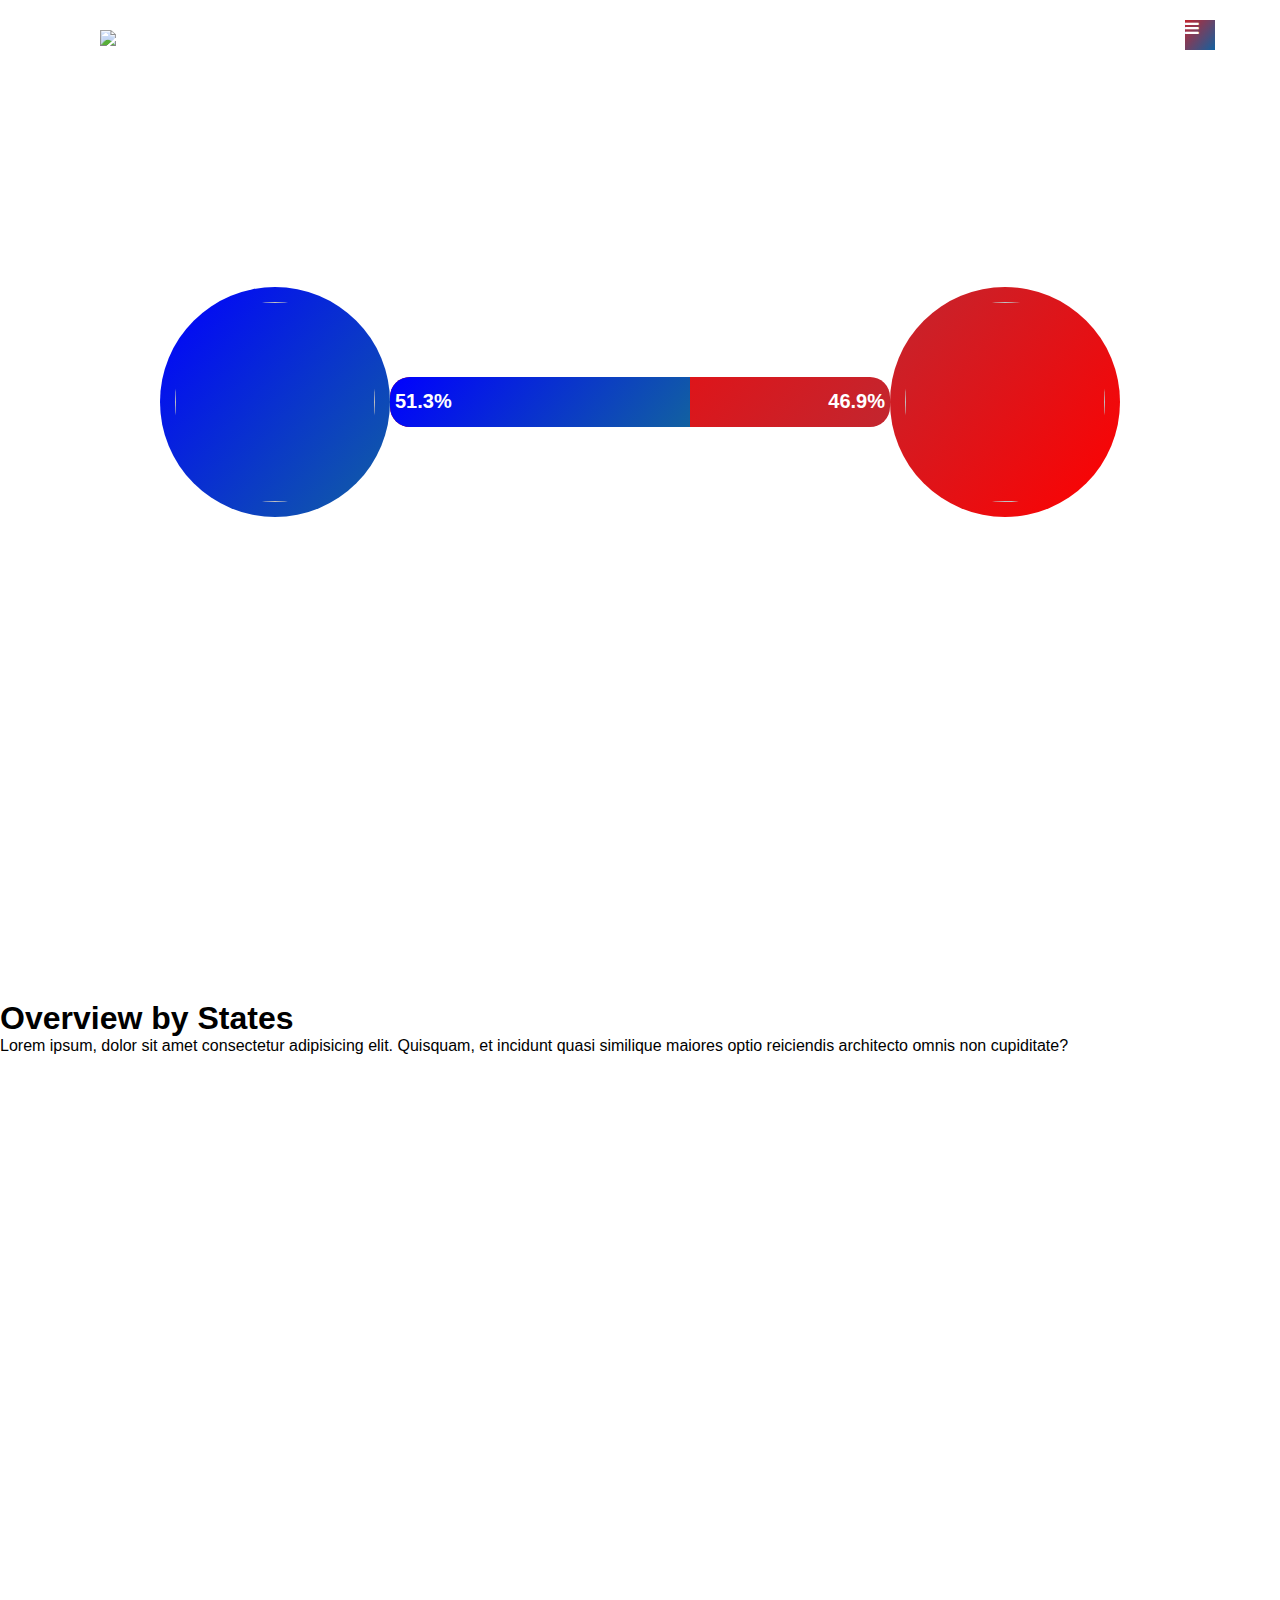
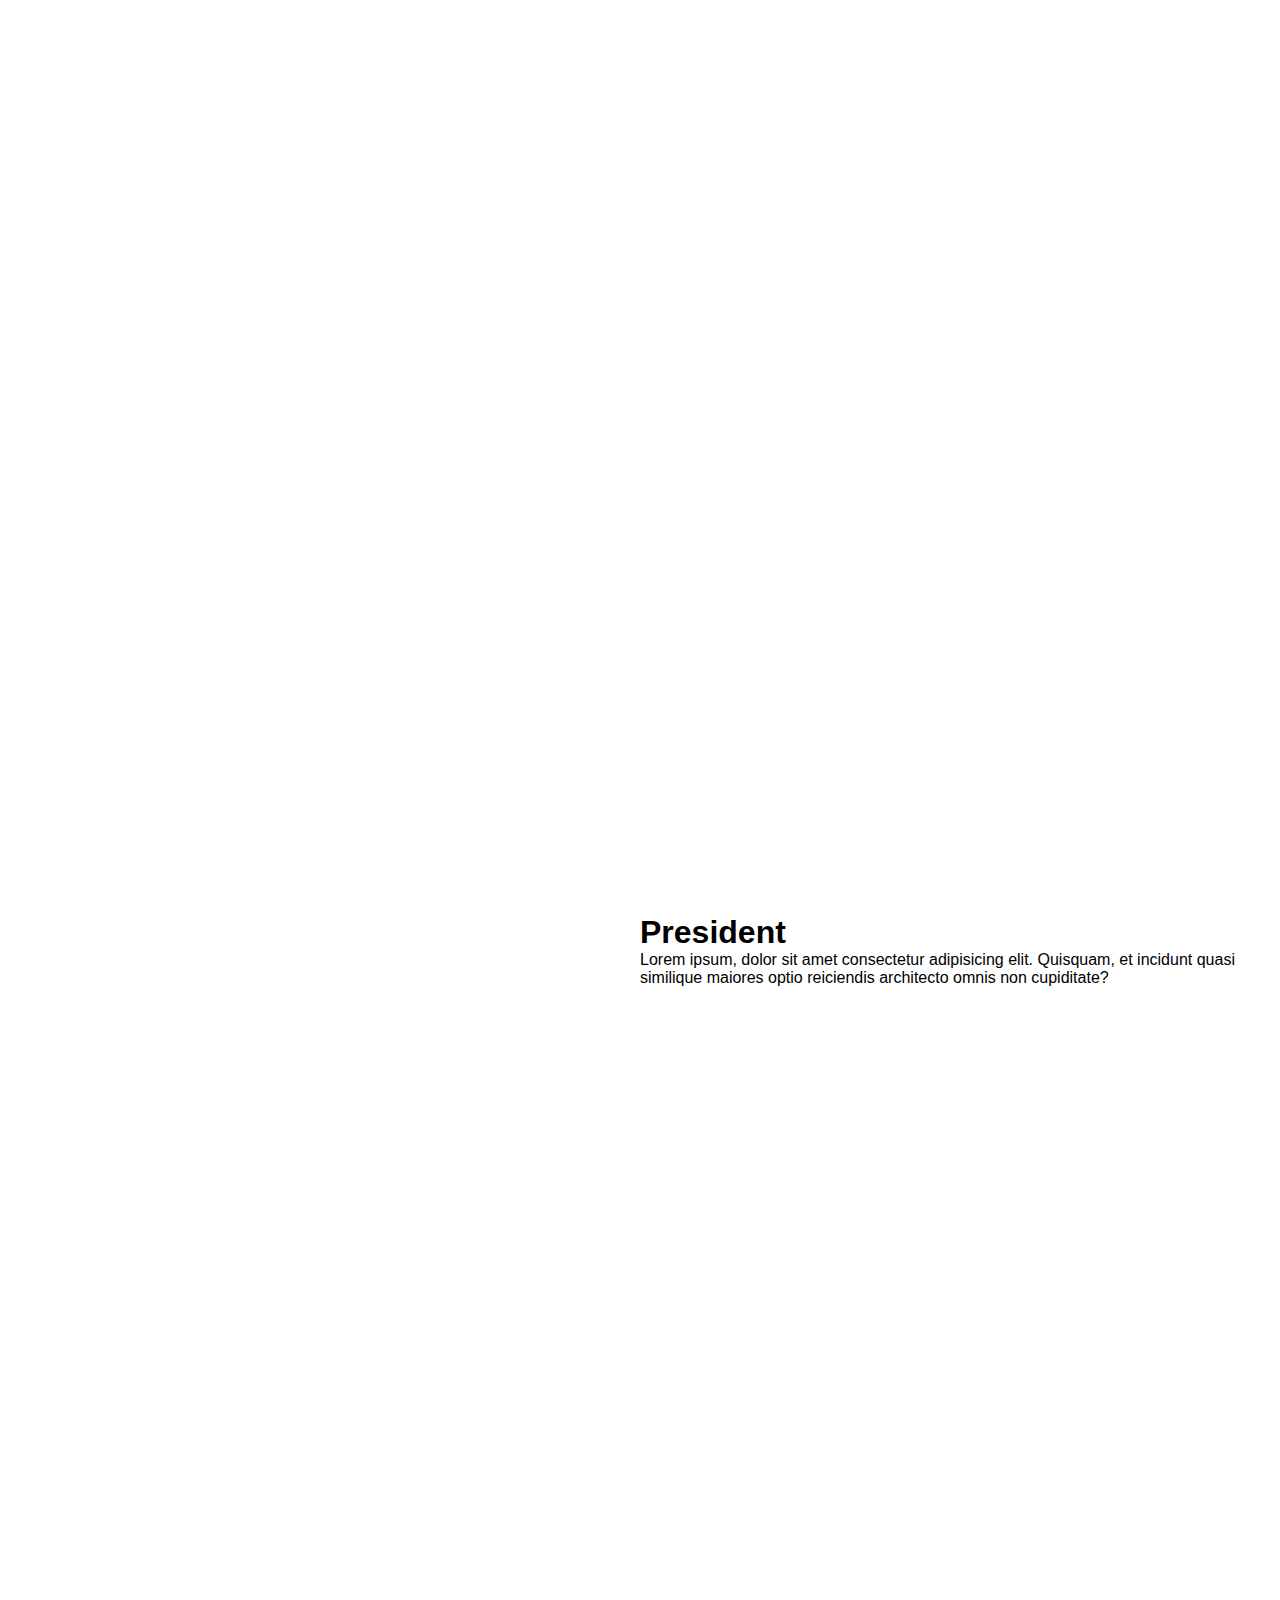
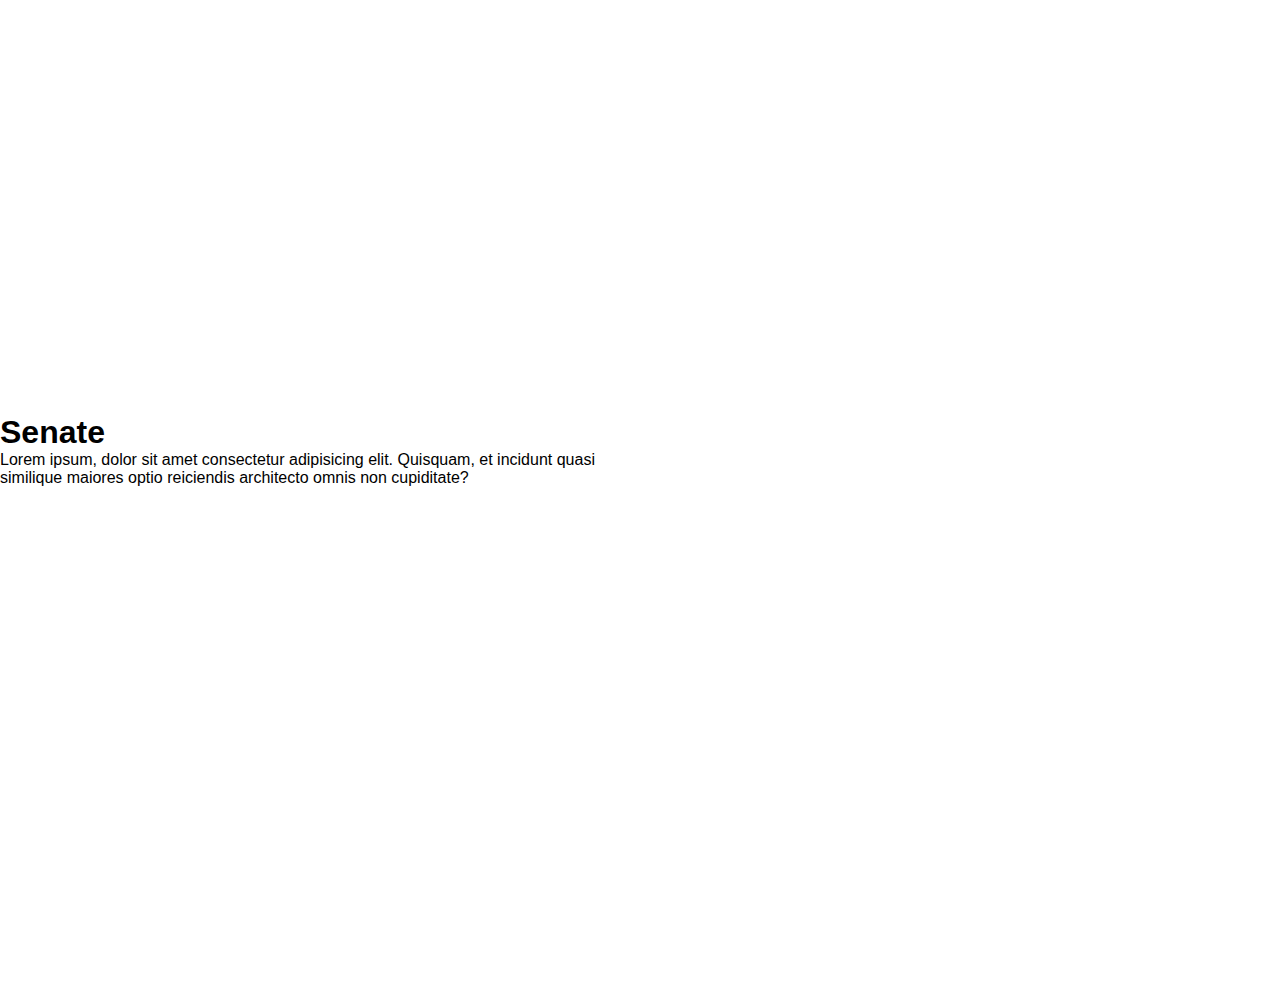
==== index.html @ 935652d1 "update on assignment" ====
<!DOCTYPE html>
<html lang="en">
<head>
    <meta charset="UTF-8">
    <meta http-equiv="X-UA-Compatible" content="IE=edge">
    <meta name="viewport" content="width=device-width, initial-scale=1.0">
     <!-- Import Vega & Vega-Lite (does not have to be from CDN) -->
     <script src="https://cdn.jsdelivr.net/npm/vega@5.20.2"></script>
     <script src="https://cdn.jsdelivr.net/npm/vega-lite@5.1.0"></script>
     <script src="https://cdn.jsdelivr.net/npm/vega-embed@6.17.0"></script>

    <title>US 2020 Election Demographics</title>
    <link rel="stylesheet" href="styles.css">
    <link rel="stylesheet" href="https://cdnjs.cloudflare.com/ajax/libs/font-awesome/4.7.0/css/font-awesome.min.css">
    <link rel="stylesheet" href="https://unpkg.com/purecss@2.0.3/build/pure-min.css" integrity="sha384-cg6SkqEOCV1NbJoCu11+bm0NvBRc8IYLRGXkmNrqUBfTjmMYwNKPWBTIKyw9mHNJ" crossorigin="anonymous">
</head>
<body>
    <section id="header">
        <div class="container">
            <img src="https://fontmeme.com/permalink/211012/b1e861b3f0d5baad459e321f60fef9df.png" class="logo">
            <div class="header-text">
                <h1>How the ballot rolls</h1>
                <!-- <p>Lorem, ipsum dolor sit amet consectetur adipisicing elit. Obcaecati eum accusamus consequatur dolore nostrum temporibus? Temporibus voluptatibus error voluptatum nam.</p> -->
            </div>
            <!-- <div class="ballot-text">
                <h1> PRESIDENTIAL RESULT : Joe Biden as 46th US President  </h1>
            </div> -->
            <div class="ballot">
                <div class="profile1">
                    <img src="images/Joe.jpg" alt="">
                </div>
                <div class="progress">
                    <div class="progress-fill"></div>
                    <span class="progress-text">46.9%</span>
                    <span class="progress-text-1">51.3%</span>
                </div>
                <div class="profile2">
                    <img src="images/Trump.jpg" alt="">
                </div>
            </div>
        </div>
    </section>
    
    
    <!-- Overview -->
    <section id="over">
        <div class="over-desc">
            <h1>Overview by States </h1>
            <p>Lorem ipsum, dolor sit amet consectetur adipisicing elit. Quisquam, et incidunt quasi similique maiores optio reiciendis architecto omnis non cupiditate?</p>
        </div>
        <div id="vis1" class="vis-container"></div>
        
    </section>

    <!-- PRESIDENT -->
    <section id="pres">
        <div class="pres-left">
            <div id="vis2" class="vis-container"></div>
        </div>
        <div class="pres-right">
            <div class="pres-desc">
                <h1>President </h1>
                <p>Lorem ipsum, dolor sit amet consectetur adipisicing elit. Quisquam, et incidunt quasi similique maiores optio reiciendis architecto omnis non cupiditate?</p>
            </div>
        </div>
    </section>
    <!-- SENATE -->

    <section id="senate">
        <div class="senate-left">
            <div class="senate-desc">
                <h1>Senate </h1>
                <p>Lorem ipsum, dolor sit amet consectetur adipisicing elit. Quisquam, et incidunt quasi similique maiores optio reiciendis architecto omnis non cupiditate?</p>
            </div>
        </div>
        <div class="senate-right">
            
        </div>
    </section>

    <nav id="sideNav">
        <ul>
            <li><a href="#">OVERVIEW</a></li>
            <li><a href="#">PRESIDENT</a></li>
            <li><a href="#">SENATE</a></li>
            <li><a href="#">HOUSE</a></li>
            <li><a href="#">GOVERNOR</a></li>
        </ul>
        
    </nav>
    <i class="fa fa-bars" aria-hidden="true" id= "menuBtn"></i>

    <script>
        var menuBtn = document.getElementById("menuBtn");
        var sideNav = document.getElementById("sideNav");
        sideNav.style.right = "-250px";
        menuBtn.onclick = function(){
            if(sideNav.style.right == "-250px"){
                sideNav.style.right = "0";
                menuBtn.style.right = "200px";
            }
            else{
                sideNav.style.right = "-250px";
                menuBtn.style.right = "65px";
                
            }
        }


        
        var spec2 = "js/choropleth_map.vg.json";
        vegaEmbed("#vis1", spec2)
              .then(function (result) {
                // Access the Vega view instance (https://vega.github.io/vega/docs/api/view/) as result.view
              })
              .catch(console.error);

        var spec3 = "js/scatter_plot_1.vg.json";
        vegaEmbed("#vis2", spec3)
                .then(function (result) {
                  // Access the Vega view instance (https://vega.github.io/vega/docs/api/view/) as result.view
                })
                .catch(console.error);
    </script>
    
    
</body>
</html>
---- styles.css ----
/* VEGA STUFF */
#symbol_map {
  top: 100px;
  bottom: 100px;
  left: 100px;
  right: 100px;
}

/* TYPICAL HTML STUFF */

* {
  margin: 0;
  padding: 0;
  font-family: sans-serif;
}

#header {
  height: 100vh;
  background-image: url(images/bg1.jpg);
  background-position: center;
  background-size: cover;
}

.container {
  margin-right: 100px;
  margin-left: 100px;
}

.logo {
  margin-top: 30px;
  width: 500px;
}

.header-text {
  color: #fff;
  font-style: italic;
  max-width: 500px;
}

.progress {
  position: relative;
  width: 500px;
  height: 50px;
  background: linear-gradient(130deg, red, #c2262f);
  border-radius: 20px;

  overflow: hidden;
}
.progress-fill {
  width: 60%;
  height: 100%;
  background: linear-gradient(130deg, blue, #1261a0);
}
.progress-text {
  position: absolute;
  top: 25%;
  right: 5px;
  font: bold 20px "Quicksand", sans-serif;
  color: #fff;
}
.progress-text-1 {
  position: absolute;
  top: 25%;
  left: 5px;
  font: bold 20px "Quicksand", sans-serif;
  color: #fff;
}

.ballot-text {
  position: absolute;
  height: 70px;
  top: 200px;
  color: rgb(255, 249, 231);
  text-align: center;

  background: linear-gradient(100deg, red, blue);
  width: 60em;
  border-radius: 10px;
}
.ballot {
  height: 70vh;
  display: flex;
  align-items: center;
  justify-content: center;
  overflow: hidden;
}

.profile1 {
  display: inline-block;
  padding: 15px;
  background: linear-gradient(130deg, blue, #1261a0);
  /* margin: auto; */
  border-radius: 50%;
}

.profile1 img {
  display: block;
  width: 200px;
  height: 200px;
  border-radius: 50%;
}

.profile2 {
  display: inline-block;
  padding: 15px;
  background: linear-gradient(130deg, #c2262f, red);
  /* margin: auto; */
  border-radius: 50%;
}

.profile2 img {
  display: block;
  width: 200px;
  height: 200px;
  border-radius: 50%;
}

#sideNav {
  width: 250px;
  height: 100vh;
  position: fixed;
  right: -250px;
  top: 0;
  background: linear-gradient(130deg, #c2262f, #1261a0);
  transition: 0.3s;
}

nav ul li {
  list-style: none;
  margin: 90px 20px;
}

nav ul li a {
  text-decoration: none;
  color: white;
}

i {
  color: white;
  position: fixed;
  width: 30px;
  height: 30px;
  right: 65px;
  top: 20px;
  /* z-index: 2; */
  cursor: pointer;
  transition: 0.3s;
  background: linear-gradient(130deg, #c2262f, #1261a0);
  justify-content: center;
  align-items: center;
}

/* visualisation */
.vis-container {
  width: 100%;
}

/* overview */

#over {
  padding: 100px 0;

  height: 100vh;
  background-image: url(images/bg2.jpg);
  background-position: center;
  background-size: cover;
}

/* president */

#pres {
  padding: 100px 0;
  display: flex;
  align-items: center;
  flex-wrap: wrap;
  height: 100vh;
  background-image: url(images/bg2.jpg);
  background-position: center;
  background-size: cover;
}

.pres-left {
  flex-basis: 50%;
  
}

.pres-right {
  flex-basis: 50%;
}

/* senate */
#senate {
  padding: 100px 0;
  display: flex;
  align-items: center;
  flex-wrap: wrap;
  height: 100vh;
  background-image: url(images/bg2.jpg);
  background-position: center;
  background-size: cover;
}

.senate-left {
  flex-basis: 50%;
  width: 100%;
}

.senate-right {
  flex-basis: 50%;
}
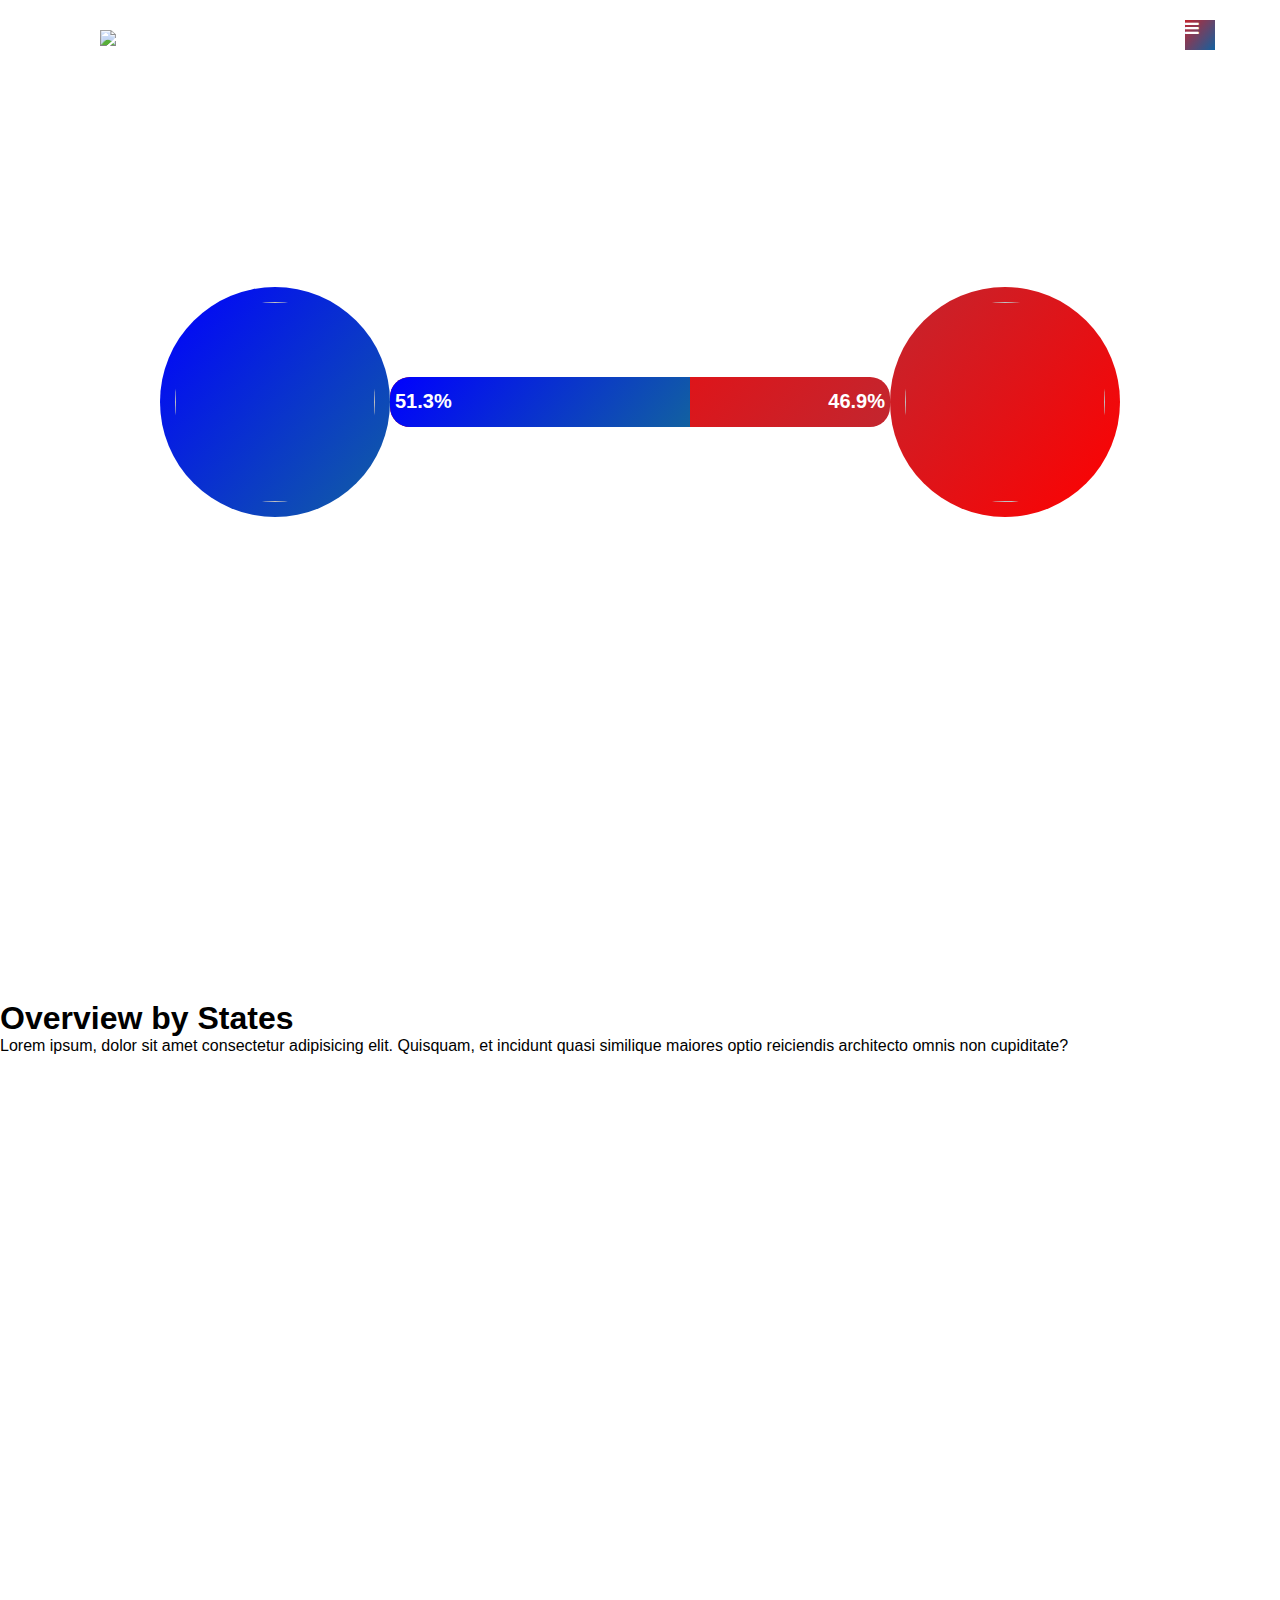
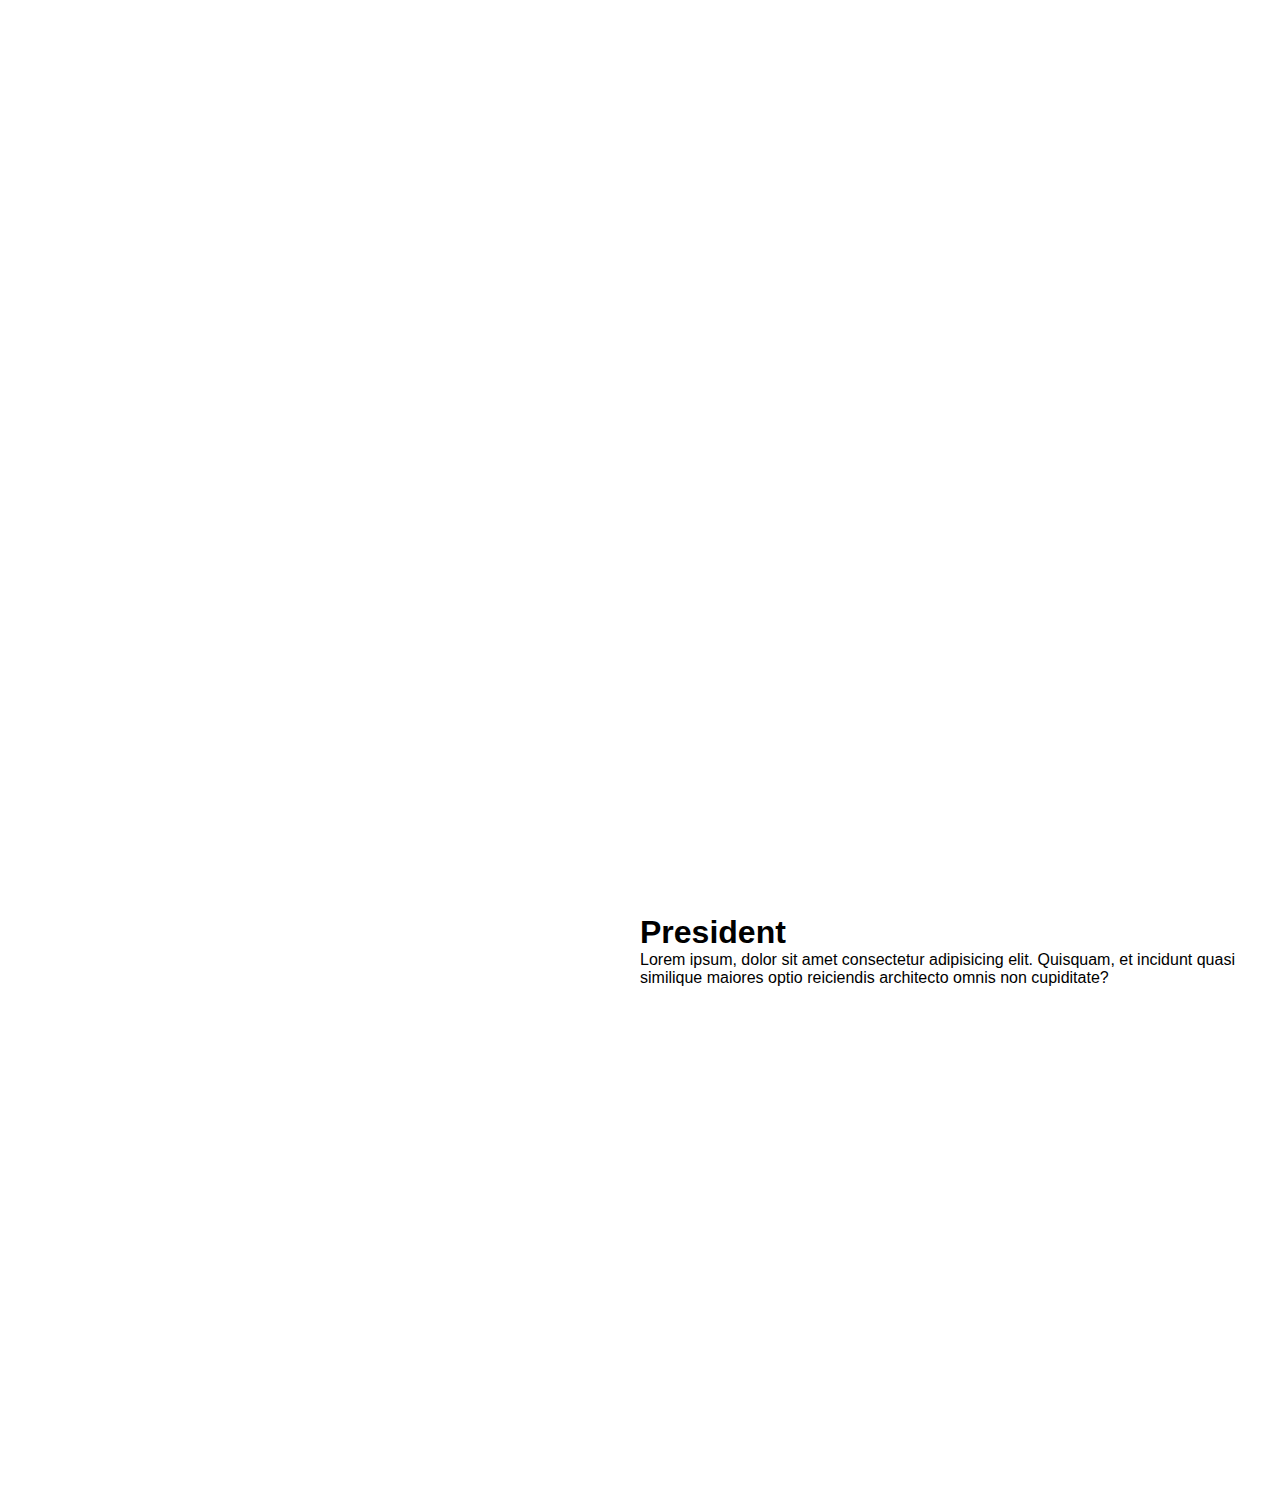
==== commit 8acb6eb0: "update on assignment" ====
--- a/index.html
+++ b/index.html
@@ -66,7 +66,7 @@
     </section>
     <!-- SENATE -->
 
-    <section id="senate">
+    <!-- <section id="senate">
         <div class="senate-left">
             <div class="senate-desc">
                 <h1>Senate </h1>
@@ -76,7 +76,7 @@
         <div class="senate-right">
             
         </div>
-    </section>
+    </section> -->
 
     <nav id="sideNav">
         <ul>
